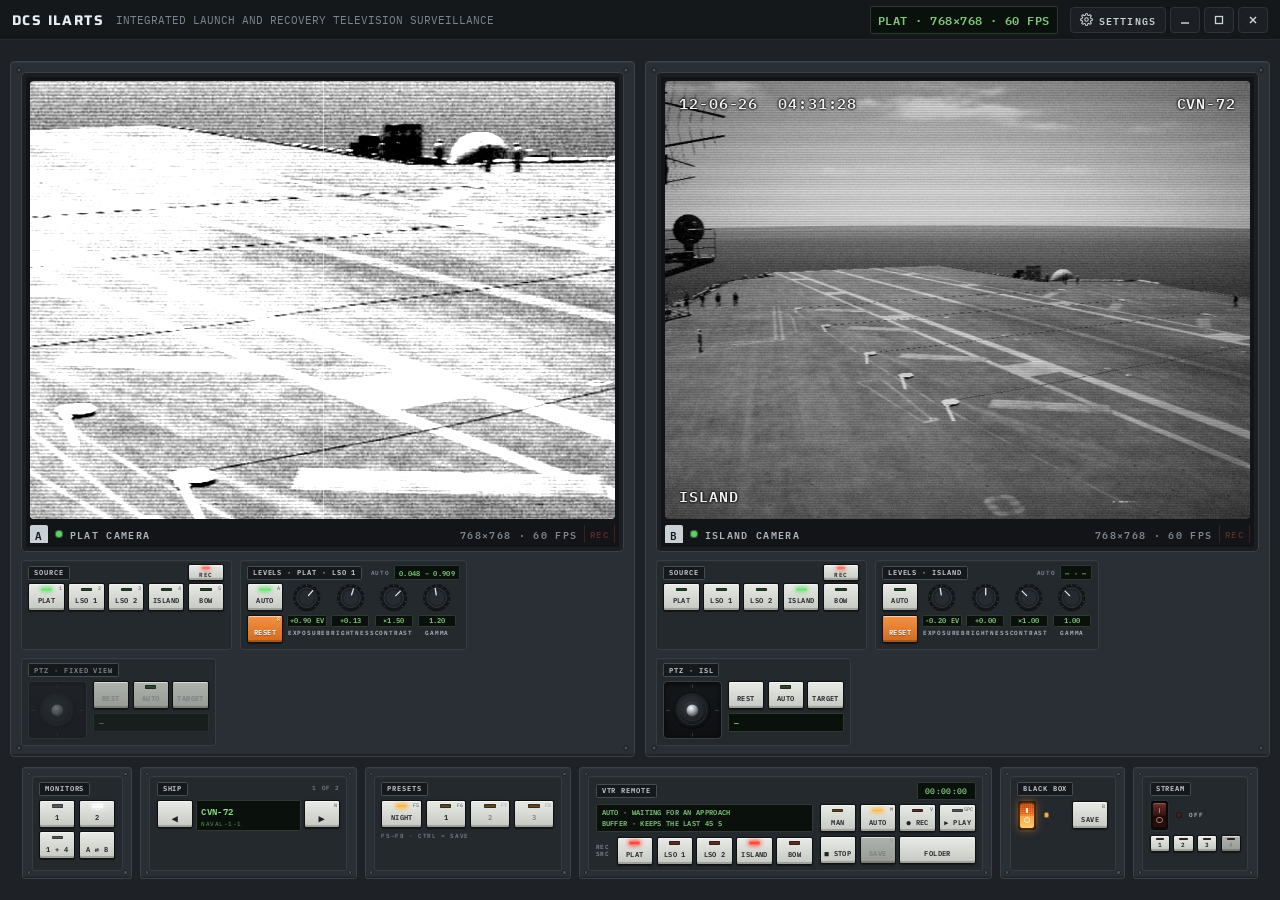
==== ui/demo.html @ be053d66 "DCS ILARTS 1.0.26 source The carrier's closed-circuit TV station for DCS World Supercarrier: the PLA" ====
<!doctype html>
<html lang="en">
<head>
<meta charset="utf-8">
<title>DCS ILARTS console (demo)</title>
<link rel="stylesheet" href="fonts/fonts.css">
<style>html,body{margin:0;height:100%;background:#0B0D0F}</style>
</head>
<body>
<!-- A web host in miniature: stand-in pictures instead of streams, and a state object kept here.
     Query parameters: ?native shows the desktop arrangement (screens cut open) over a test pattern; ?fit sizes
     the console to the window; ?layout=1|2|q picks the monitor layout; ?flir shows the experimental FLIR key (on for the island camera); ?a=<source>&b=<source> what monitors A
     and B show. -->
<ilarts-console id="c"></ilarts-console>
<script>
const Q = new URLSearchParams(location.search);
if (Q.has('native')) {
  document.getElementById('c').setAttribute('native-video', '');
  document.body.style.background = 'repeating-linear-gradient(45deg,#284 0 20px,#162 20px 40px)';
}
if (Q.has('fit')) document.getElementById('c').setAttribute('fit', '');
</script>
<script src="ilarts-console.js"></script>
<script>
const el = document.getElementById('c');
// sources: id, button name, key, plate, picture file, levels group, PTZ camera
const SRC = [['plat', 'PLAT', '1', 'PLAT CAMERA', 'plat', 'PLAT · LSO 1', false], ['lso1', 'LSO 1', '2', 'LSO CAMERA 1', 'lso1', 'PLAT · LSO 1', false],
             ['lso2', 'LSO 2', '3', 'LSO CAMERA 2', 'lso2', null, false], ['island', 'ISLAND', '4', 'ISLAND CAMERA', 'island', 'ISLAND', true],
             ['bow_bubble', 'BOW', '5', 'BOW BUBBLE CAMERA', 'cat', 'BOW BUBBLE', true]];
const S = {
  layout: Q.get('layout') || '2', mon: [Q.get('a') || 'plat', Q.get('b') || 'island'],
  levels: { 'PLAT · LSO 1': { exp: 0.9, bri: 0.13, con: 1.5, gam: 1.2, auto: true }, ISLAND: { exp: -0.2, bri: 0, con: 1, gam: 1, auto: false },
            'BOW BUBBLE': { exp: 0, bri: 0, con: 1, gam: 1, auto: false } },
  ships: { 'Naval-1-1': true, 'Naval-2-1': false }, cams: { island: true, bow_bubble: true }, arm: { plat: true, island: true },
  mode: 'auto', rec: false, play: false, bb: true, streams: ['off', 'off', 'off', 'off'], preset: 0, flir: { island: Q.has('flir') },
};
const live = id => !(id in S.cams) || S.cams[id];
const src = id => SRC.find(x => x[0] === id) || SRC[0];
function monitor(u) {
  const [id, name, , plate, , group, ptz] = src(S.mon[u]), L = group && S.levels[group];
  const pad = n => String(n).padStart(2, '0'), d = new Date();
  return {
    id, name, plate, res: '768×768 · 60 FPS', signal: live(id), message: live(id) ? '' : 'CAMERA OFF', crosshair: id === 'plat', burnIns: ptz, rec: !!S.arm[id],
    time: `${pad(d.getUTCMonth() + 1)}-${pad(d.getUTCDate())}-${pad(d.getUTCFullYear() % 100)}  ${pad(d.getUTCHours())}:${pad(d.getUTCMinutes())}:${pad(d.getUTCSeconds())}`,
    ship: S.ships['Naval-1-1'] ? 'CVN-72' : 'CVN-71',
    picture: L ? { group, auto: L.auto, autoRange: L.auto ? '0.048 – 0.909' : '', exp: L.exp, bri: L.bri, con: L.con, gam: L.gam, unavailable: { exp: id === 'lso1' } }
               : { unavailable: { auto: true, reset: true, exp: true, bri: true, con: true, gam: true } },
    ptz: ptz ? { id, name: name.slice(0, 3), live: live(id), manual: false, pan: 0, tilt: 0, zoom: 1, flirAvail: Q.has('flir'), flir: !!S.flir[id] } : null,
  };
}
function push() {
  el.state = {
    status: src(S.mon[0])[1] + ' · 768×768 · 60 FPS', layout: S.layout,
    monitors: [monitor(0), monitor(1)],
    sources: SRC.map(([id, name, key, plate]) => ({ id, name, key, plate, signal: live(id), selected: id === S.mon[0], rec: !!S.arm[id], fps: live(id) ? 60 : 0 })),
    ships: [{ id: 'Naval-1-1', unit: 'NAVAL-1-1', hull: 'CVN-72', on: S.ships['Naval-1-1'] }, { id: 'Naval-2-1', unit: 'NAVAL-2-1', hull: 'CVN-71', on: S.ships['Naval-2-1'] }],
    presets: [{ name: 'Night', key: 'F5', saved: true, active: S.preset === 0 }, { name: '1', key: 'F6', saved: true, active: S.preset === 1 },
              { name: '2', key: 'F7', saved: false }, { name: '3', key: 'F8', saved: false }],
    cameras: [{ id: 'island', name: 'Island', on: S.cams.island, live: S.cams.island }, { id: 'bow_bubble', name: 'Bow bubble', on: S.cams.bow_bubble, live: S.cams.bow_bubble }],
    vtr: { counter: S.play ? '00:00:07' : S.rec ? '00:01:12' : '00:00:00', mode: S.mode, rec: S.rec, play: S.play, replayTime: '−00:38', canSave: S.play,
           line1: S.play ? 'REPLAY · LAST PASS · −00:38' : S.rec ? 'RECORDING · ' + src(S.mon[0])[1] : S.mode === 'auto' ? 'AUTO · WAITING FOR AN APPROACH' : 'MANUAL · STANDBY',
           line2: 'BUFFER · KEEPS THE LAST 45 S' },
    bb: { on: S.bb, text: S.bb ? 'KEEPS THE LAST 5 MIN · 4:59 · 95 MB' : 'BLACK BOX OFF' }, stream: { on: S.streams.some(x => x !== 'off'), state: S.streams.some(x => x !== 'off') ? 'live' : 'off', text: S.streams.map((x, n) => x === 'off' ? '' : `${n + 1} · 2.5 MBIT/S`).filter(Boolean).join('\n'), targets: S.streams.map((x, n) => ({ set: n < 3, state: x })) },
  };
}
el.addEventListener('command', e => {
  const c = e.detail, u = c.mon || 0, group = src(S.mon[u])[5];
  if (c.cmd === 'source') S.mon[u] = c.id;
  else if (c.cmd === 'wall') S.layout = c.mode;
  else if (c.cmd === 'swap') S.mon = [S.mon[1], S.mon[0]];
  else if (c.cmd === 'ship') S.ships[c.id] = !S.ships[c.id];
  else if (c.cmd === 'camera') S.cams[c.id] = !S.cams[c.id];
  else if (c.cmd === 'ptzFlir') S.flir[c.cam] = !S.flir[c.cam];
  else if (c.cmd === 'recArm') S.arm[c.id] = !S.arm[c.id];
  else if (c.cmd === 'knob' && group) S.levels[group][c.key] = c.value;
  else if (c.cmd === 'auto' && group) S.levels[group].auto = !S.levels[group].auto;
  else if (c.cmd === 'reset' && group) Object.assign(S.levels[group], { exp: 0, bri: 0, con: 1, gam: 1 });
  else if (c.cmd === 'preset') S.preset = c.index;
  else if (c.cmd === 'mode') S.mode = c.auto ? 'auto' : 'manual';
  else if (c.cmd === 'rec') { S.rec = !S.rec; S.play = false; }
  else if (c.cmd === 'play') S.play = !S.play;
  else if (c.cmd === 'stop') S.rec = S.play = false;
  else if (c.cmd === 'stream') S.streams = S.streams.map((x, n) => (c.n == null ? n < 3 : n === c.n) ? (c.on ? 'live' : 'off') : x);
  else if (c.cmd === 'bb') S.bb = !S.bb;
  else if (c.cmd === 'layout') { console.log('layout', JSON.stringify(c.rects)); return; }
  push();
  pictures();
});
const img = name => Object.assign(new Image(), { src: 'demo-img/' + name + '.jpg' });
function pictures() {
  if (el.hasAttribute('native-video')) return;
  SRC.forEach(([id, , , , file]) => el.setVideo(id, img(file)));
  el.setVideo('program', img(src(S.mon[0])[4]));
  el.setVideo('second', img(src(S.mon[1])[4]));
}
push();
pictures();
setInterval(push, 1000);
</script>
</body>
</html>
---- ui/fonts/fonts.css ----
/* The console's fonts, bundled so the desktop application needs no internet connection (latin subsets from
   Google Fonts; SIL Open Font License 1.1, see OFL-Saira.txt and OFL-IBMPlexMono.txt). */
@font-face {
  font-family: 'Saira';
  font-style: normal;
  font-weight: 100 900;
  font-display: swap;
  src: url(saira-variable.woff2) format('woff2');
}
@font-face {
  font-family: 'IBM Plex Mono';
  font-style: normal;
  font-weight: 400;
  font-display: swap;
  src: url(ibm-plex-mono-400.woff2) format('woff2');
}
@font-face {
  font-family: 'IBM Plex Mono';
  font-style: normal;
  font-weight: 500;
  font-display: swap;
  src: url(ibm-plex-mono-500.woff2) format('woff2');
}
@font-face {
  font-family: 'IBM Plex Mono';
  font-style: normal;
  font-weight: 600;
  font-display: swap;
  src: url(ibm-plex-mono-600.woff2) format('woff2');
}
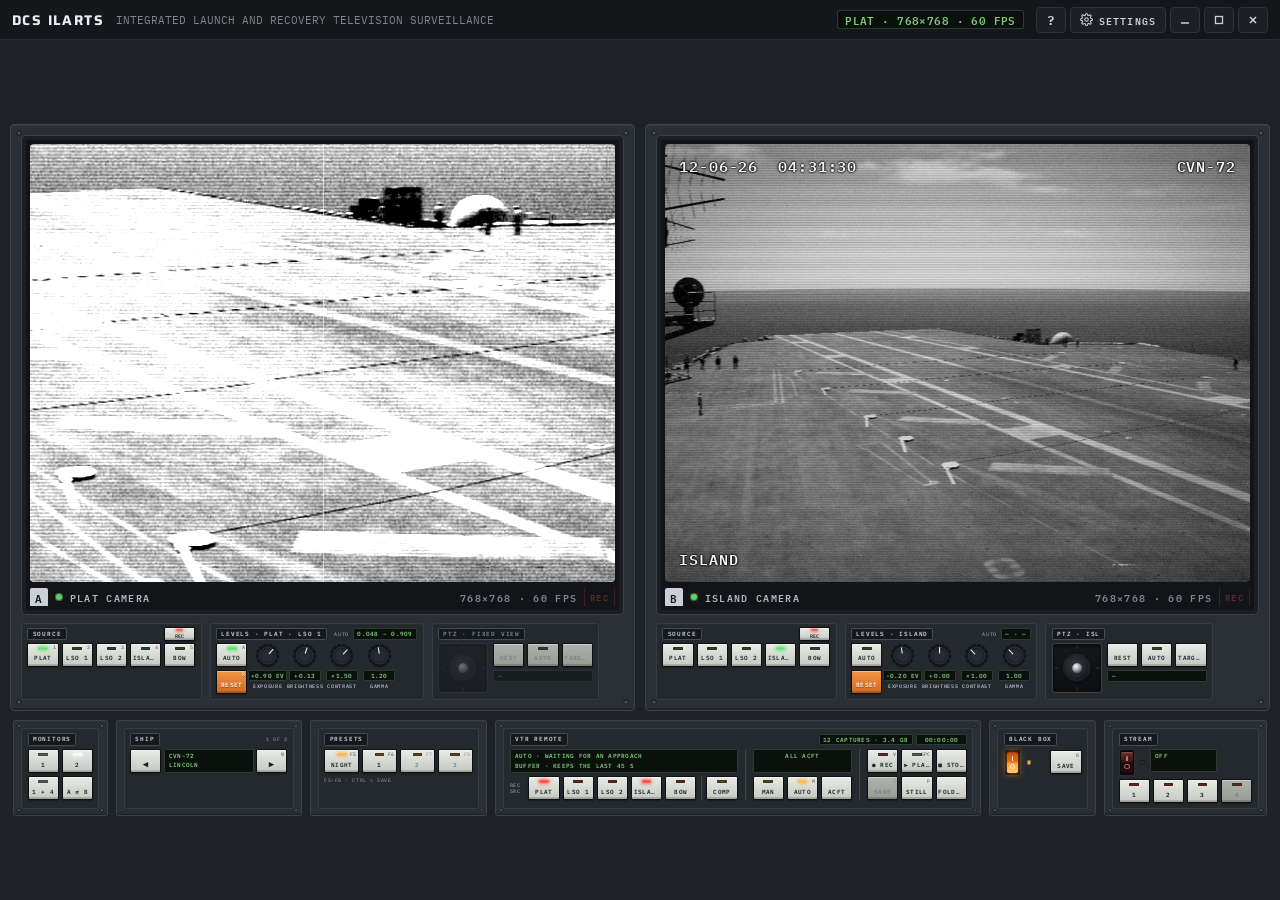
==== commit 93c917cd: "DCS ILARTS 1.0.28 source" ====
--- a/ui/demo.html
+++ b/ui/demo.html
@@ -1,101 +1,116 @@
-<!doctype html>
-<html lang="en">
-<head>
-<meta charset="utf-8">
-<title>DCS ILARTS console (demo)</title>
-<link rel="stylesheet" href="fonts/fonts.css">
-<style>html,body{margin:0;height:100%;background:#0B0D0F}</style>
-</head>
-<body>
-<!-- A web host in miniature: stand-in pictures instead of streams, and a state object kept here.
-     Query parameters: ?native shows the desktop arrangement (screens cut open) over a test pattern; ?fit sizes
-     the console to the window; ?layout=1|2|q picks the monitor layout; ?flir shows the experimental FLIR key (on for the island camera); ?a=<source>&b=<source> what monitors A
-     and B show. -->
-<ilarts-console id="c"></ilarts-console>
-<script>
-const Q = new URLSearchParams(location.search);
-if (Q.has('native')) {
-  document.getElementById('c').setAttribute('native-video', '');
-  document.body.style.background = 'repeating-linear-gradient(45deg,#284 0 20px,#162 20px 40px)';
-}
-if (Q.has('fit')) document.getElementById('c').setAttribute('fit', '');
-</script>
-<script src="ilarts-console.js"></script>
-<script>
-const el = document.getElementById('c');
-// sources: id, button name, key, plate, picture file, levels group, PTZ camera
-const SRC = [['plat', 'PLAT', '1', 'PLAT CAMERA', 'plat', 'PLAT · LSO 1', false], ['lso1', 'LSO 1', '2', 'LSO CAMERA 1', 'lso1', 'PLAT · LSO 1', false],
-             ['lso2', 'LSO 2', '3', 'LSO CAMERA 2', 'lso2', null, false], ['island', 'ISLAND', '4', 'ISLAND CAMERA', 'island', 'ISLAND', true],
-             ['bow_bubble', 'BOW', '5', 'BOW BUBBLE CAMERA', 'cat', 'BOW BUBBLE', true]];
-const S = {
-  layout: Q.get('layout') || '2', mon: [Q.get('a') || 'plat', Q.get('b') || 'island'],
-  levels: { 'PLAT · LSO 1': { exp: 0.9, bri: 0.13, con: 1.5, gam: 1.2, auto: true }, ISLAND: { exp: -0.2, bri: 0, con: 1, gam: 1, auto: false },
-            'BOW BUBBLE': { exp: 0, bri: 0, con: 1, gam: 1, auto: false } },
-  ships: { 'Naval-1-1': true, 'Naval-2-1': false }, cams: { island: true, bow_bubble: true }, arm: { plat: true, island: true },
-  mode: 'auto', rec: false, play: false, bb: true, streams: ['off', 'off', 'off', 'off'], preset: 0, flir: { island: Q.has('flir') },
-};
-const live = id => !(id in S.cams) || S.cams[id];
-const src = id => SRC.find(x => x[0] === id) || SRC[0];
-function monitor(u) {
-  const [id, name, , plate, , group, ptz] = src(S.mon[u]), L = group && S.levels[group];
-  const pad = n => String(n).padStart(2, '0'), d = new Date();
-  return {
-    id, name, plate, res: '768×768 · 60 FPS', signal: live(id), message: live(id) ? '' : 'CAMERA OFF', crosshair: id === 'plat', burnIns: ptz, rec: !!S.arm[id],
-    time: `${pad(d.getUTCMonth() + 1)}-${pad(d.getUTCDate())}-${pad(d.getUTCFullYear() % 100)}  ${pad(d.getUTCHours())}:${pad(d.getUTCMinutes())}:${pad(d.getUTCSeconds())}`,
-    ship: S.ships['Naval-1-1'] ? 'CVN-72' : 'CVN-71',
-    picture: L ? { group, auto: L.auto, autoRange: L.auto ? '0.048 – 0.909' : '', exp: L.exp, bri: L.bri, con: L.con, gam: L.gam, unavailable: { exp: id === 'lso1' } }
-               : { unavailable: { auto: true, reset: true, exp: true, bri: true, con: true, gam: true } },
-    ptz: ptz ? { id, name: name.slice(0, 3), live: live(id), manual: false, pan: 0, tilt: 0, zoom: 1, flirAvail: Q.has('flir'), flir: !!S.flir[id] } : null,
-  };
-}
-function push() {
-  el.state = {
-    status: src(S.mon[0])[1] + ' · 768×768 · 60 FPS', layout: S.layout,
-    monitors: [monitor(0), monitor(1)],
-    sources: SRC.map(([id, name, key, plate]) => ({ id, name, key, plate, signal: live(id), selected: id === S.mon[0], rec: !!S.arm[id], fps: live(id) ? 60 : 0 })),
-    ships: [{ id: 'Naval-1-1', unit: 'NAVAL-1-1', hull: 'CVN-72', on: S.ships['Naval-1-1'] }, { id: 'Naval-2-1', unit: 'NAVAL-2-1', hull: 'CVN-71', on: S.ships['Naval-2-1'] }],
-    presets: [{ name: 'Night', key: 'F5', saved: true, active: S.preset === 0 }, { name: '1', key: 'F6', saved: true, active: S.preset === 1 },
-              { name: '2', key: 'F7', saved: false }, { name: '3', key: 'F8', saved: false }],
-    cameras: [{ id: 'island', name: 'Island', on: S.cams.island, live: S.cams.island }, { id: 'bow_bubble', name: 'Bow bubble', on: S.cams.bow_bubble, live: S.cams.bow_bubble }],
-    vtr: { counter: S.play ? '00:00:07' : S.rec ? '00:01:12' : '00:00:00', mode: S.mode, rec: S.rec, play: S.play, replayTime: '−00:38', canSave: S.play,
-           line1: S.play ? 'REPLAY · LAST PASS · −00:38' : S.rec ? 'RECORDING · ' + src(S.mon[0])[1] : S.mode === 'auto' ? 'AUTO · WAITING FOR AN APPROACH' : 'MANUAL · STANDBY',
-           line2: 'BUFFER · KEEPS THE LAST 45 S' },
-    bb: { on: S.bb, text: S.bb ? 'KEEPS THE LAST 5 MIN · 4:59 · 95 MB' : 'BLACK BOX OFF' }, stream: { on: S.streams.some(x => x !== 'off'), state: S.streams.some(x => x !== 'off') ? 'live' : 'off', text: S.streams.map((x, n) => x === 'off' ? '' : `${n + 1} · 2.5 MBIT/S`).filter(Boolean).join('\n'), targets: S.streams.map((x, n) => ({ set: n < 3, state: x })) },
-  };
-}
-el.addEventListener('command', e => {
-  const c = e.detail, u = c.mon || 0, group = src(S.mon[u])[5];
-  if (c.cmd === 'source') S.mon[u] = c.id;
-  else if (c.cmd === 'wall') S.layout = c.mode;
-  else if (c.cmd === 'swap') S.mon = [S.mon[1], S.mon[0]];
-  else if (c.cmd === 'ship') S.ships[c.id] = !S.ships[c.id];
-  else if (c.cmd === 'camera') S.cams[c.id] = !S.cams[c.id];
-  else if (c.cmd === 'ptzFlir') S.flir[c.cam] = !S.flir[c.cam];
-  else if (c.cmd === 'recArm') S.arm[c.id] = !S.arm[c.id];
-  else if (c.cmd === 'knob' && group) S.levels[group][c.key] = c.value;
-  else if (c.cmd === 'auto' && group) S.levels[group].auto = !S.levels[group].auto;
-  else if (c.cmd === 'reset' && group) Object.assign(S.levels[group], { exp: 0, bri: 0, con: 1, gam: 1 });
-  else if (c.cmd === 'preset') S.preset = c.index;
-  else if (c.cmd === 'mode') S.mode = c.auto ? 'auto' : 'manual';
-  else if (c.cmd === 'rec') { S.rec = !S.rec; S.play = false; }
-  else if (c.cmd === 'play') S.play = !S.play;
-  else if (c.cmd === 'stop') S.rec = S.play = false;
-  else if (c.cmd === 'stream') S.streams = S.streams.map((x, n) => (c.n == null ? n < 3 : n === c.n) ? (c.on ? 'live' : 'off') : x);
-  else if (c.cmd === 'bb') S.bb = !S.bb;
-  else if (c.cmd === 'layout') { console.log('layout', JSON.stringify(c.rects)); return; }
-  push();
-  pictures();
-});
-const img = name => Object.assign(new Image(), { src: 'demo-img/' + name + '.jpg' });
-function pictures() {
-  if (el.hasAttribute('native-video')) return;
-  SRC.forEach(([id, , , , file]) => el.setVideo(id, img(file)));
-  el.setVideo('program', img(src(S.mon[0])[4]));
-  el.setVideo('second', img(src(S.mon[1])[4]));
-}
-push();
-pictures();
-setInterval(push, 1000);
-</script>
-</body>
-</html>
+<!doctype html>
+<html lang="en">
+<head>
+<meta charset="utf-8">
+<title>DCS ILARTS console (demo)</title>
+<link rel="stylesheet" href="fonts/fonts.css">
+<style>html,body{margin:0;height:100%;background:#0B0D0F}</style>
+</head>
+<body>
+<!-- A web host in miniature: stand-in pictures instead of streams, and a state object kept here.
+     Query parameters: ?native shows the desktop arrangement (screens cut open) over a test pattern; ?fit sizes
+     the console to the window; ?layout=1|2|q picks the monitor layout; ?flir shows the experimental FLIR key (on for the island camera); ?acft=own|section|flight|all
+     the VTR's ACFT setting, ?noacft no aircraft flown (NO ACFT); ?a=<source>&b=<source> what monitors A
+     and B show. -->
+<ilarts-console id="c"></ilarts-console>
+<script>
+const Q = new URLSearchParams(location.search);
+if (Q.has('native')) {
+  document.getElementById('c').setAttribute('native-video', '');
+  document.body.style.background = 'repeating-linear-gradient(45deg,#284 0 20px,#162 20px 40px)';
+}
+if (Q.has('fit')) document.getElementById('c').setAttribute('fit', '');
+</script>
+<script src="ilarts-console.js"></script>
+<script>
+const el = document.getElementById('c');
+// sources: id, button name, key, plate, picture file, levels group, PTZ camera
+const SRC = [['plat', 'PLAT', '1', 'PLAT CAMERA', 'plat', 'PLAT · LSO 1', false], ['lso1', 'LSO 1', '2', 'LSO CAMERA 1', 'lso1', 'PLAT · LSO 1', false],
+             ['lso2', 'LSO 2', '3', 'LSO CAMERA 2', 'lso2', null, false], ['island', 'ISLAND', '4', 'ISLAND CAMERA', 'island', 'ISLAND', true],
+             ['bow_bubble', 'BOW', '5', 'BOW BUBBLE CAMERA', 'cat', 'BOW BUBBLE', true]];
+const S = {
+  layout: Q.get('layout') || '2', mon: [Q.get('a') || 'plat', Q.get('b') || 'island'],
+  levels: { 'PLAT · LSO 1': { exp: 0.9, bri: 0.13, con: 1.5, gam: 1.2, auto: true }, ISLAND: { exp: -0.2, bri: 0, con: 1, gam: 1, auto: false },
+            'BOW BUBBLE': { exp: 0, bri: 0, con: 1, gam: 1, auto: false } },
+  ships: { 'Naval-1-1': true, 'Naval-2-1': false }, cams: { island: true, bow_bubble: true }, arm: { plat: true, island: true },
+  mode: 'auto', comp: false, acft: Q.get('acft') || 'all', rec: false, play: false, bb: true, streams: (Q.get('streams') || 'off,off,off,off').split(','), preset: 0, flir: { island: Q.has('flir') },
+};
+const PRE = [{ name: 'Night', saved: true }, { name: '', saved: true }, { name: '', saved: false }, { name: '', saved: false }];
+const live = id => !(id in S.cams) || S.cams[id];
+const src = id => SRC.find(x => x[0] === id) || SRC[0];
+function monitor(u) {
+  const [id, name, , plate, , group, ptz] = src(S.mon[u]), L = group && S.levels[group];
+  const pad = n => String(n).padStart(2, '0'), d = new Date();
+  return {
+    id, name, plate, res: '768×768 · 60 FPS', signal: live(id), message: live(id) ? '' : 'CAMERA OFF', crosshair: id === 'plat', burnIns: ptz, rec: !!S.arm[id],
+    time: `${pad(d.getUTCMonth() + 1)}-${pad(d.getUTCDate())}-${pad(d.getUTCFullYear() % 100)}  ${pad(d.getUTCHours())}:${pad(d.getUTCMinutes())}:${pad(d.getUTCSeconds())}`,
+    ship: S.ships['Naval-1-1'] ? 'CVN-72' : 'CVN-71',
+    picture: L ? { group, auto: L.auto, autoRange: L.auto ? '0.048 – 0.909' : '', exp: L.exp, bri: L.bri, con: L.con, gam: L.gam, unavailable: { exp: id === 'lso1' } }
+               : { unavailable: { auto: true, reset: true, exp: true, bri: true, con: true, gam: true } },
+    ptz: ptz ? { id, name: name.slice(0, 3), live: live(id), manual: false, pan: 0, tilt: 0, zoom: 1, flirAvail: Q.has('flir'), flir: !!S.flir[id] } : null,
+  };
+}
+// ?streams=live,retrying,connecting,off: each target's state (a retrying one: no server); ?labels=TWITCH,,YT: their labels
+const LABELS = (Q.get('labels') || '').split(',');
+function streamState() {
+  const on = S.streams.map((x, n) => [x, n]).filter(([x]) => x !== 'off');
+  const state = !on.length ? 'off' : on.some(([x]) => x === 'retrying') ? 'retrying' : on.every(([x]) => x === 'live') ? 'live' : 'connecting';
+  const msg = { live: 'LIVE', connecting: 'CONNECTING', retrying: 'NO SERVER' };
+  const why = { live: 'live, 2.5 Mbit/s', connecting: 'connecting', retrying: 'cannot connect to live.example.net:1935' };
+  return { on: on.length > 0, state, text: on.map(([x, n]) => `Stream ${n + 1}: ${why[x]}`).join('\n'),
+           targets: S.streams.map((x, n) => ({ set: n < 3, state: x, ...(LABELS[n] ? { label: LABELS[n] } : {}), ...(x === 'off' ? {} : { msg: msg[x] }), ...(x === 'live' ? { rate: 2.5 } : {}) })) };
+}
+function push() {
+  el.state = {
+    status: src(S.mon[0])[1] + ' · 768×768 · 60 FPS', layout: S.layout,
+    monitors: [monitor(0), monitor(1)],
+    sources: SRC.map(([id, name, key, plate]) => ({ id, name, key, plate, signal: live(id), selected: id === S.mon[0], rec: !!S.arm[id], fps: live(id) ? 60 : 0 })),
+    ships: [{ id: 'Naval-1-1', unit: 'NAVAL-1-1', hull: 'CVN-72', name: 'LINCOLN', on: S.ships['Naval-1-1'] }, { id: 'Naval-2-1', unit: 'NAVAL-2-1', hull: 'CVN-71', name: 'ROOSEVELT', on: S.ships['Naval-2-1'] }],
+    presets: PRE.map((p, i) => ({ name: p.name || String(i), key: 'F' + (5 + i), saved: p.saved, fixed: i === 0, active: S.preset === i })),
+    cameras: [{ id: 'island', name: 'Island', on: S.cams.island, live: S.cams.island }, { id: 'bow_bubble', name: 'Bow bubble', on: S.cams.bow_bubble, live: S.cams.bow_bubble }],
+    vtr: { counter: S.play ? '00:00:07' : S.rec ? '00:01:12' : '00:00:00', mode: S.mode, composite: S.comp, autoFilter: S.acft, noAcft: Q.has('noacft'), rec: S.rec, play: S.play, replayTime: '−00:38', speed: '1x', canSave: S.play, canStill: true,
+           line1: S.play ? 'REPLAY · LAST PASS · −00:38' : S.rec ? 'RECORDING · ' + src(S.mon[0])[1] : S.mode === 'auto' ? 'AUTO · WAITING FOR AN APPROACH' : 'MANUAL · STANDBY',
+           line2: 'BUFFER · KEEPS THE LAST 45 S', folderInfo: '12 CAPTURES · 3.4 GB' },
+    bb: { on: S.bb, text: S.bb ? 'KEEPS THE LAST 5 MIN · 4:59 · 95 MB' : 'BLACK BOX OFF' }, stream: streamState(),
+  };
+}
+el.addEventListener('command', e => {
+  const c = e.detail, u = c.mon || 0, group = src(S.mon[u])[5];
+  if (c.cmd === 'source') S.mon[u] = c.id;
+  else if (c.cmd === 'wall') S.layout = c.mode;
+  else if (c.cmd === 'swap') S.mon = [S.mon[1], S.mon[0]];
+  else if (c.cmd === 'ship') S.ships[c.id] = !S.ships[c.id];
+  else if (c.cmd === 'camera') S.cams[c.id] = !S.cams[c.id];
+  else if (c.cmd === 'ptzFlir') S.flir[c.cam] = !S.flir[c.cam];
+  else if (c.cmd === 'recArm') S.arm[c.id] = !S.arm[c.id];
+  else if (c.cmd === 'knob' && group) S.levels[group][c.key] = c.value;
+  else if (c.cmd === 'auto' && group) S.levels[group].auto = !S.levels[group].auto;
+  else if (c.cmd === 'reset' && group) Object.assign(S.levels[group], { exp: 0, bri: 0, con: 1, gam: 1 });
+  else if (c.cmd === 'preset') { if (c.save) PRE[c.index].saved = c.index > 0 || PRE[0].saved; else if (PRE[c.index].saved) S.preset = c.index; }
+  else if (c.cmd === 'rename' && c.index > 0) PRE[c.index].name = c.name;
+  else if (c.cmd === 'presetClear' && c.index > 0) PRE[c.index].saved = false;
+  else if (c.cmd === 'mode') S.mode = c.auto ? 'auto' : 'manual';
+  else if (c.cmd === 'comp') S.comp = !S.comp;
+  else if (c.cmd === 'autoFilter') S.acft = c.value;
+  else if (c.cmd === 'rec') { S.rec = !S.rec; S.play = false; }
+  else if (c.cmd === 'play') S.play = !S.play;
+  else if (c.cmd === 'stop') S.rec = S.play = false;
+  else if (c.cmd === 'stream') S.streams = S.streams.map((x, n) => (c.n == null ? n < 3 : n === c.n) ? (c.on ? 'live' : 'off') : x);
+  else if (c.cmd === 'bb') S.bb = !S.bb;
+  else if (c.cmd === 'layout') { console.log('layout', JSON.stringify(c.rects)); return; }
+  push();
+  pictures();
+});
+const img = name => Object.assign(new Image(), { src: 'demo-img/' + name + '.jpg' });
+function pictures() {
+  if (el.hasAttribute('native-video')) return;
+  SRC.forEach(([id, , , , file]) => el.setVideo(id, img(file)));
+  el.setVideo('program', img(src(S.mon[0])[4]));
+  el.setVideo('second', img(src(S.mon[1])[4]));
+}
+push();
+pictures();
+setInterval(push, 1000);
+</script>
+</body>
+</html>
